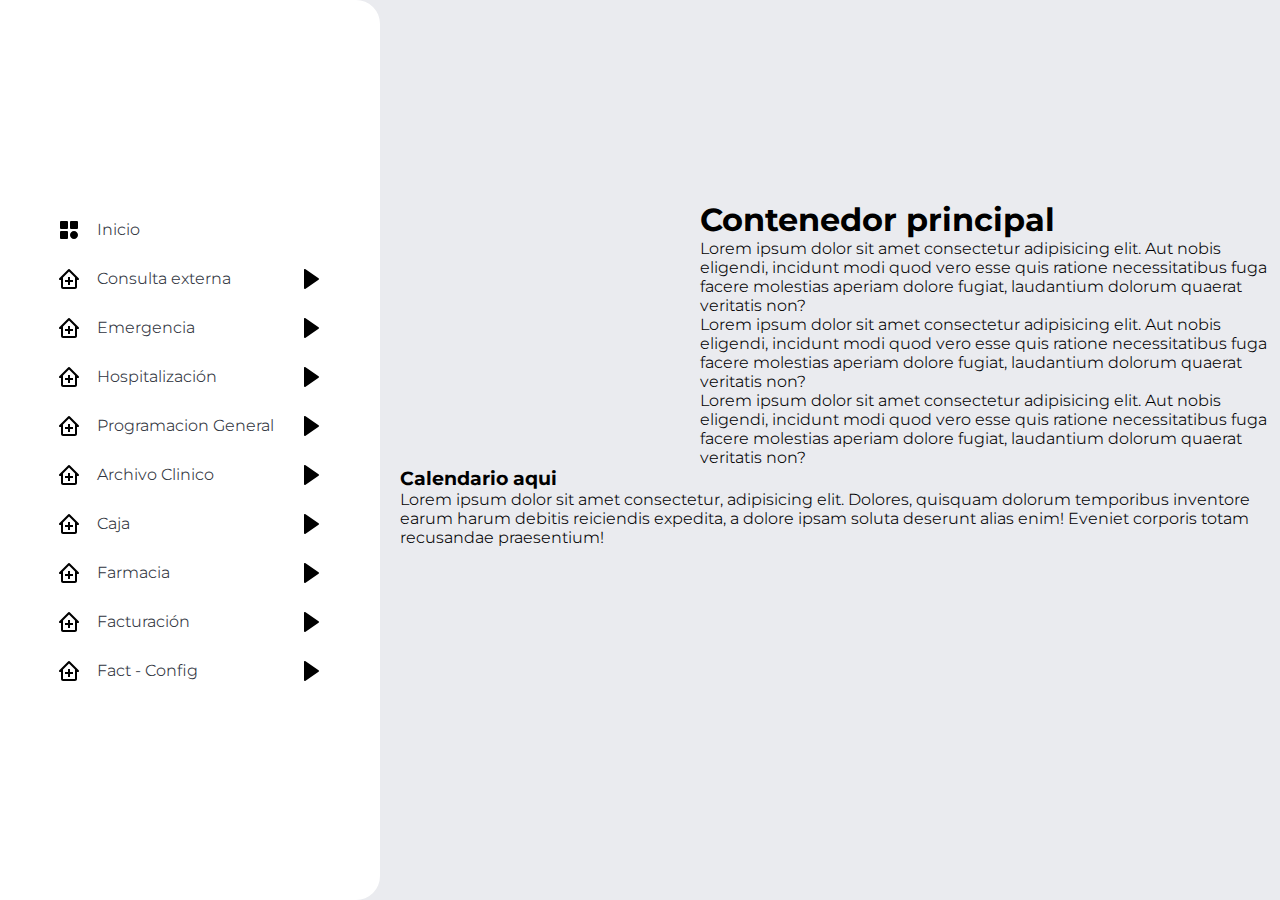
==== menu/citas.html @ a61d1b06 "First change" ====
<!DOCTYPE html>
<html lang="es">
    <head>
        <meta charset="UTF-8">
        <meta http-equiv="X-UA-Compatible" content="IE=edge">
        <meta name="viewport" content="width=device-width, initial-scale=1, maximum-scale=1">
        <title>Asignacion de citas</title>
        <link rel="stylesheet" href="style.css">
    </head>
    <body>
        <nav class="nav">
            <ul class="list">
                <li class="list_item">
                    <div class="list_button">
                        <img src="assets/dashboard.svg" class="list_img" alt="">
                        <a href="#" class="nav_link">Inicio</a>
                    </div>
                </li>
                <li class="list_item list_item--click">
                    <div class="list_button list_button--click">
                        <img src="assets/consultas.svg" class="list_img" alt="">
                        <a href="#" class="nav_link">Consulta externa</a>
                        <img src="assets/arrow.svg" class="list_arrow" alt="">
                    </div>
                    <ul class="list_show">
                        <li class="list_inside">
                            <!-- <img src="assets/paciente.svg" class="list_img_1"> -->
                            <a href="#" class="nav_link nav_link--inside">Paciente</a>
                        </li>
                        <li class="list_inside">
                            <!-- <img src="assets/citas.svg" class="list_img_1"> -->
                            <a href="#" class="nav_link nav_link--inside">Citas y Admisión</a>
                        </li>
                        <li class="list_inside">
                            <!-- <img src="assets/triage.svg" class="list_img_1"> -->
                            <a href="#" class="nav_link nav_link--inside">Registro de Triaje</a>
                        </li>
                        <li class="list_inside">
                            <!-- <img src="assets/registro.svg" class="list_img_1"> -->
                            <a href="#" class="nav_link nav_link--inside">Registro de atenciones</a>
                        </li>
                        <li class="list_inside">
                            <!-- <img src="assets/file.svg" class="list_img_1"> -->
                            <a href="#" class="nav_link nav_link--inside">Recetas</a>
                        </li>
                    </ul>
                </li>

                <li class="list_item list_item--click">
                    <div class="list_button list_button--click">
                        <img src="assets/consultas.svg" class="list_img" alt="">
                        <a href="#" class="nav_link">Emergencia</a>
                        <img src="assets/arrow.svg" class="list_arrow" alt="">
                    </div>
                    <ul class="list_show">
                        <!--
                            <li class="list_inside">
                            <img src="assets/paciente.svg" class="list_img_1">
                            <a href="#" class="nav_link nav_link--inside">Paciente</a>
                        </li>
                        <li class="list_inside">
                            <img src="assets/citas.svg" class="list_img_1">
                            <a href="#" class="nav_link nav_link--inside">Citas y Admisión</a>
                        </li>
                        <li class="list_inside">
                            <img src="assets/triage.svg" class="list_img_1">
                            <a href="#" class="nav_link nav_link--inside">Registro de Triaje</a>
                        </li>
                        <li class="list_inside">
                            <img src="assets/registro.svg" class="list_img_1">
                            <a href="#" class="nav_link nav_link--inside">Registro de atenciones</a>
                        </li>
                        <li class="list_inside">
                            <img src="assets/file.svg" class="list_img_1">
                            <a href="#" class="nav_link nav_link--inside">Recetas</a>
                        </li>
                        -->
                    </ul>
                </li>

                <li class="list_item list_item--click">
                    <div class="list_button list_button--click">
                        <img src="assets/consultas.svg" class="list_img" alt="">
                        <a href="#" class="nav_link">Hospitalización</a>
                        <img src="assets/arrow.svg" class="list_arrow" alt="">
                    </div>
                </li>

                <li class="list_item list_item--click">
                    <div class="list_button list_button--click">
                        <img src="assets/consultas.svg" class="list_img" alt="">
                        <a href="#" class="nav_link">Programacion General</a>
                        <img src="assets/arrow.svg" class="list_arrow" alt="">
                    </div>
                </li>
                
                <li class="list_item list_item--click">
                    <div class="list_button list_button--click">
                        <img src="assets/consultas.svg" class="list_img" alt="">
                        <a href="#" class="nav_link">Archivo Clinico</a>
                        <img src="assets/arrow.svg" class="list_arrow" alt="">
                    </div>
                </li>
                
                <li class="list_item list_item--click">
                    <div class="list_button list_button--click">
                        <img src="assets/consultas.svg" class="list_img" alt="">
                        <a href="#" class="nav_link">Caja</a>
                        <img src="assets/arrow.svg" class="list_arrow" alt="">
                    </div>
                </li>
                
                <li class="list_item list_item--click">
                    <div class="list_button list_button--click">
                        <img src="assets/consultas.svg" class="list_img" alt="">
                        <a href="#" class="nav_link">Farmacia</a>
                        <img src="assets/arrow.svg" class="list_arrow" alt="">
                    </div>
                </li>
                
                <li class="list_item list_item--click">
                    <div class="list_button list_button--click">
                        <img src="assets/consultas.svg" class="list_img" alt="">
                        <a href="#" class="nav_link">Facturación</a>
                        <img src="assets/arrow.svg" class="list_arrow" alt="">
                    </div>
                </li>
                
                <li class="list_item list_item--click">
                    <div class="list_button list_button--click">
                        <img src="assets/consultas.svg" class="list_img" alt="">
                        <a href="#" class="nav_link">Fact - Config</a>
                        <img src="assets/arrow.svg" class="list_arrow" alt="">
                    </div>
                </li>
                
                <!-- <li class="list_item list_item--click">
                    <div class="list_button list_button--click">
                        <img src="assets/consultas.svg" class="list_img" alt="">
                        <a href="#" class="nav_link">Seguridad</a>
                        <img src="assets/arrow.svg" class="list_arrow" alt="">
                    </div>
                </li>
                
                <li class="list_item list_item--click">
                    <div class="list_button list_button--click">
                        <img src="assets/consultas.svg" class="list_img" alt="">
                        <a href="#" class="nav_link">General</a>
                        <img src="assets/arrow.svg" class="list_arrow" alt="">
                    </div>
                </li>
                
                <li class="list_item list_item--click">
                    <div class="list_button list_button--click">
                        <img src="assets/consultas.svg" class="list_img" alt="">
                        <a href="#" class="nav_link">Laboratorio</a>
                        <img src="assets/arrow.svg" class="list_arrow" alt="">
                    </div>
                </li>
                
                <li class="list_item list_item--click">
                    <div class="list_button list_button--click">
                        <img src="assets/consultas.svg" class="list_img" alt="">
                        <a href="#" class="nav_link">Imagenología</a>
                        <img src="assets/arrow.svg" class="list_arrow" alt="">
                    </div>
                </li>
                
                <li class="list_item list_item--click">
                    <div class="list_button list_button--click">
                        <img src="assets/consultas.svg" class="list_img" alt="">
                        <a href="#" class="nav_link">Estadística</a>
                        <img src="assets/arrow.svg" class="list_arrow" alt="">
                    </div>
                </li>

                <li class="list_item list_item--click">
                    <div class="list_button list_button--click">
                        <img src="assets/consultas.svg" class="list_img" alt="">
                        <a href="#" class="nav_link">SIS</a>
                        <img src="assets/arrow.svg" class="list_arrow" alt="">
                    </div>
                </li>

                <li class="list_item list_item--click">
                    <div class="list_button list_button--click">
                        <img src="assets/consultas.svg" class="list_img" alt="">
                        <a href="#" class="nav_link">HIS</a>
                        <img src="assets/arrow.svg" class="list_arrow" alt="">
                    </div>
                </li>

                <li class="list_item list_item--click">
                    <div class="list_button list_button--click">
                        <img src="assets/consultas.svg" class="list_img" alt="">
                        <a href="#" class="nav_link">Centro Quirúrgico</a>
                        <img src="assets/arrow.svg" class="list_arrow" alt="">
                    </div>
                </li>
                 -->
            </ul>
        </nav>
        <main class="content_main">
            <article class="content_article_citas">
                <h1>
                    Contenedor principal
                </h1>
                <p>Lorem ipsum dolor sit amet consectetur adipisicing elit. Aut nobis eligendi, incidunt modi quod vero esse quis ratione necessitatibus fuga facere molestias aperiam dolore fugiat, laudantium dolorum quaerat veritatis non?</p>
                <p>Lorem ipsum dolor sit amet consectetur adipisicing elit. Aut nobis eligendi, incidunt modi quod vero esse quis ratione necessitatibus fuga facere molestias aperiam dolore fugiat, laudantium dolorum quaerat veritatis non?</p>
                <p>Lorem ipsum dolor sit amet consectetur adipisicing elit. Aut nobis eligendi, incidunt modi quod vero esse quis ratione necessitatibus fuga facere molestias aperiam dolore fugiat, laudantium dolorum quaerat veritatis non?</p>
            </article>
            <aside class="content_aside_citas">
                <h3>Calendario aqui</h3>
                <p>Lorem ipsum dolor sit amet consectetur, adipisicing elit. Dolores, quisquam dolorum temporibus inventore earum harum debitis reiciendis expedita, a dolore ipsam soluta deserunt alias enim! Eveniet corporis totam recusandae praesentium!</p>
            </aside>
        </main>
        <script src="script.js"></script>
    </body>
</html>
---- menu/style.css ----
@import url('https://fonts.googleapis.com/css2?family=Montserrat:ital,wght@0,100..900;1,100..900&family=Poppins:ital,wght@0,400;1,300&display=swap');

*{
    margin: 0;
    padding: 0;
    box-sizing: border-box;
}

body{
    background: #EAEBEF;
    font-family: "Montserrat", sans-serif;
    font-optical-sizing: auto;
    font-weight: 350;
    font-style: normal;
}

.nav{
    width: 380px;
}

.nav_link{
    color: #303440;
    display: block;
    padding: 15px 0;
    text-decoration: none;
}

.nav_link--inside{
    border-radius: 6px;
    padding-left: 20px;
}

.nav_link--inside:hover{
    background: #f6f8fa;
}

.list{
    width: 100%;
    height: 100vh;
    display: flex;
    justify-content: center;
    flex-direction: column;
    border-radius: 0 24px 24px 0;
    background: #fff;
}

.list_item{
    list-style: none;
    width: 100%;
    text-align: center;
    overflow: hidden;
}

.list_item--click{
    cursor: pointer;
}

.list_button{
    display: flex;
    align-items: center;
    gap: 1em;
    width: 70%;
    margin: 0 auto;
}

.arrow .list_arrow{
    transform: rotate(90deg);
}

.list_arrow{
    margin-left: auto;
    transform: transform .3s;

}

.list_show{
    width: 80%;
    margin-left: auto;
    border-left: 2px solid #303440;
    list-style: none;
    transition: height .4s;
    height: 0;
}

.content_article{
    margin-left: 400px;
    margin-top: -700px;
    width: auto;
}

/*Pruebas-citas*/

.content_article_citas{
    margin-left: 700px;
    margin-top: -700px;
    width: auto;
}

.content_aside_citas{
    margin-left: 400px;
    /* margin-top: -700px; */
    width: auto;
}
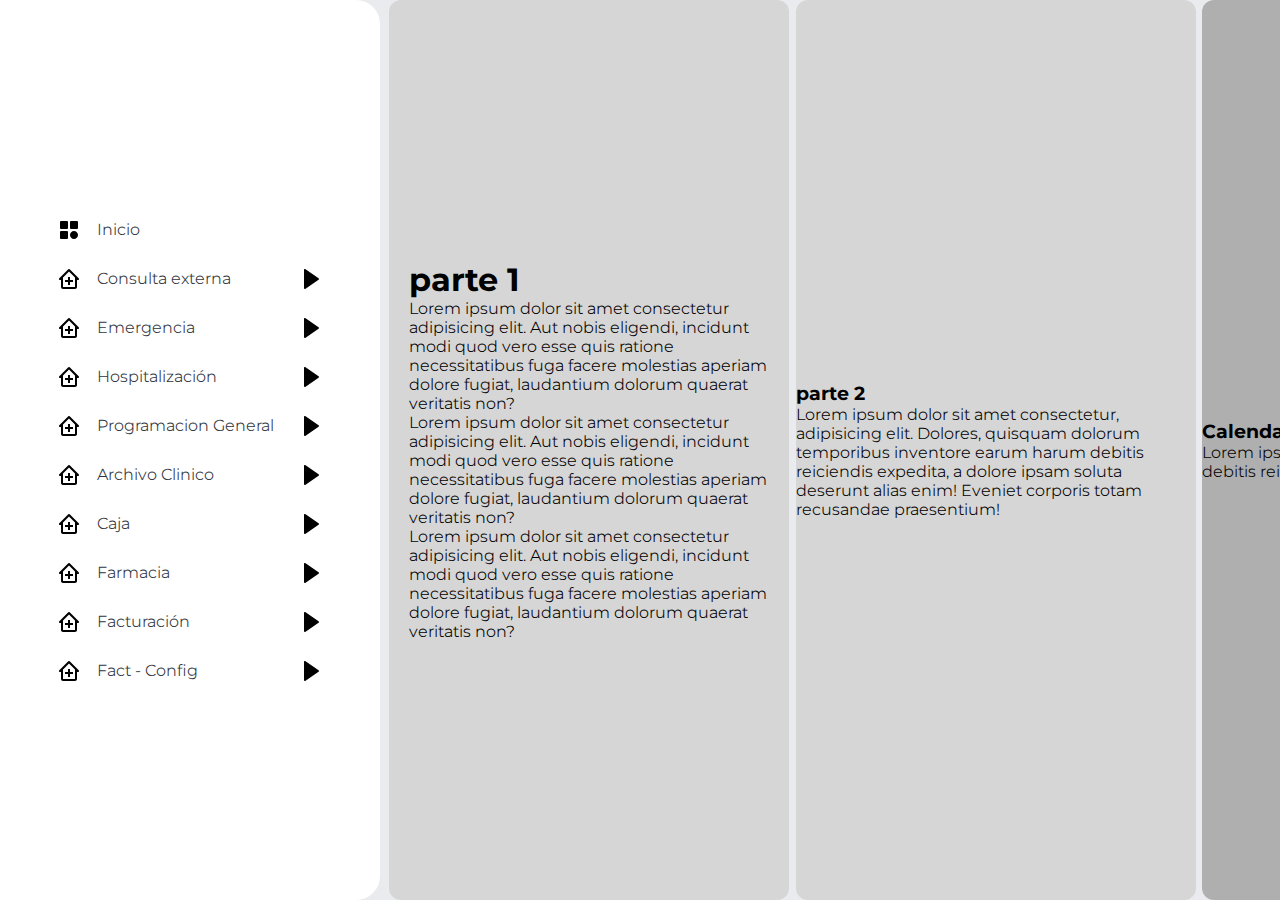
==== commit 4e425347: "realizando cambios-colaborador1" ====
--- a/menu/citas.html
+++ b/menu/citas.html
@@ -3,7 +3,7 @@
     <head>
         <meta charset="UTF-8">
         <meta http-equiv="X-UA-Compatible" content="IE=edge">
-        <meta name="viewport" content="width=device-width, initial-scale=1, maximum-scale=1">
+        <meta name="viewport" content="width=device-width, initial-scale=0.75, maximum-scale=1">
         <title>Asignacion de citas</title>
         <link rel="stylesheet" href="style.css">
     </head>
@@ -13,7 +13,7 @@
                 <li class="list_item">
                     <div class="list_button">
                         <img src="assets/dashboard.svg" class="list_img" alt="">
-                        <a href="#" class="nav_link">Inicio</a>
+                        <a href="index.html" class="nav_link">Inicio</a>
                     </div>
                 </li>
                 <li class="list_item list_item--click">
@@ -29,7 +29,7 @@
                         </li>
                         <li class="list_inside">
                             <!-- <img src="assets/citas.svg" class="list_img_1"> -->
-                            <a href="#" class="nav_link nav_link--inside">Citas y Admisión</a>
+                            <a href="citas.html" class="nav_link nav_link--inside">Citas y Admisión</a>
                         </li>
                         <li class="list_inside">
                             <!-- <img src="assets/triage.svg" class="list_img_1"> -->
@@ -201,18 +201,28 @@
             </ul>
         </nav>
         <main class="content_main">
-            <article class="content_article_citas">
-                <h1>
-                    Contenedor principal
-                </h1>
-                <p>Lorem ipsum dolor sit amet consectetur adipisicing elit. Aut nobis eligendi, incidunt modi quod vero esse quis ratione necessitatibus fuga facere molestias aperiam dolore fugiat, laudantium dolorum quaerat veritatis non?</p>
-                <p>Lorem ipsum dolor sit amet consectetur adipisicing elit. Aut nobis eligendi, incidunt modi quod vero esse quis ratione necessitatibus fuga facere molestias aperiam dolore fugiat, laudantium dolorum quaerat veritatis non?</p>
-                <p>Lorem ipsum dolor sit amet consectetur adipisicing elit. Aut nobis eligendi, incidunt modi quod vero esse quis ratione necessitatibus fuga facere molestias aperiam dolore fugiat, laudantium dolorum quaerat veritatis non?</p>
-            </article>
-            <aside class="content_aside_citas">
-                <h3>Calendario aqui</h3>
-                <p>Lorem ipsum dolor sit amet consectetur, adipisicing elit. Dolores, quisquam dolorum temporibus inventore earum harum debitis reiciendis expedita, a dolore ipsam soluta deserunt alias enim! Eveniet corporis totam recusandae praesentium!</p>
-            </aside>
+            <div class="content_article_citas">
+                <article class="content_article_citas_texto">
+                    <h1>
+                        parte 1
+                    </h1>
+                    <p>Lorem ipsum dolor sit amet consectetur adipisicing elit. Aut nobis eligendi, incidunt modi quod vero esse quis ratione necessitatibus fuga facere molestias aperiam dolore fugiat, laudantium dolorum quaerat veritatis non?</p>
+                    <p>Lorem ipsum dolor sit amet consectetur adipisicing elit. Aut nobis eligendi, incidunt modi quod vero esse quis ratione necessitatibus fuga facere molestias aperiam dolore fugiat, laudantium dolorum quaerat veritatis non?</p>
+                    <p>Lorem ipsum dolor sit amet consectetur adipisicing elit. Aut nobis eligendi, incidunt modi quod vero esse quis ratione necessitatibus fuga facere molestias aperiam dolore fugiat, laudantium dolorum quaerat veritatis non?</p>
+                </article>
+            </div>
+            <div class="content_aside_1">
+                <aside class="content_aside_1_in">
+                    <h3>parte 2</h3>
+                    <p>Lorem ipsum dolor sit amet consectetur, adipisicing elit. Dolores, quisquam dolorum temporibus inventore earum harum debitis reiciendis expedita, a dolore ipsam soluta deserunt alias enim! Eveniet corporis totam recusandae praesentium!</p>
+                </aside>
+            </div>
+            <div class="content_aside_calendar">
+                <aside class="content_aside_calentar_in">
+                    <h3>Calendario aqui</h3>
+                    <p>Lorem ipsum dolor sit amet consectetur, adipisicing elit. Dolores, quisquam dolorum temporibus inventore earum harum debitis reiciendis expedita, a dolore ipsam soluta deserunt alias enim! Eveniet corporis totam recusandae praesentium!</p>
+                </aside>
+            </div>
         </main>
         <script src="script.js"></script>
     </body>
--- a/menu/style.css
+++ b/menu/style.css
@@ -42,6 +42,7 @@
     flex-direction: column;
     border-radius: 0 24px 24px 0;
     background: #fff;
+    align-items: center;
 }
 
 .list_item{
@@ -82,22 +83,69 @@
     height: 0;
 }
 
-.content_article{
-    margin-left: 400px;
-    margin-top: -700px;
+.list_img_1{
+    margin-left: -100px;
+    margin-right: 35px;
+    margin-top:none;
+} 
+
+.content_main{
+    margin-left: 389px;
+    margin-top: -100vh;
     width: auto;
 }
 
+.content_article{
+    margin-left: none;
+    margin-top:0;
+    width: 100%;
+    display: flex;
+    justify-content: center;
+    background: #fff;
+    flex-direction:column;
+    height: 100vh;
+} 
+
+.content_article_principal{
+    margin-left: 20px;
+}
 /*Pruebas-citas*/
 
 .content_article_citas{
-    margin-left: 700px;
-    margin-top: -700px;
-    width: auto;
+    width: 400px;
+    height: 100vh;
+    display: flex;/*Centra lo que hay dentro*/
+    justify-content: center;
+    flex-direction: column;
+    border-radius: 12px 12px 12px 12px;
+    background: #d6d6d6;
 }
 
-.content_aside_citas{
-    margin-left: 400px;
-    /* margin-top: -700px; */
-    width: auto;
+.content_article_citas_texto{
+    margin-left: 20px;
+    margin-right: 20px;
+}
+
+.content_aside_1{
+    margin-left: 407px;
+    margin-top: -100vh;
+    height: 100vh;
+    width: 400px;
+    display: flex;/*Centra lo que hay dentro*/
+    justify-content: center;
+    flex-direction: column;
+    border-radius: 12px 12px 12px 12px;
+    background: #d6d6d6;
+}
+
+.content_aside_calendar{
+    margin-left: 813px;
+    margin-top: -100vh;
+    height: 100vh;
+    width: 1000px;
+    display: flex;/*Centra lo que hay dentro*/
+    justify-content: center;
+    flex-direction: column;/*En que direccion se hace el centro*/
+    border-radius: 12px 12px 12px 12px;
+    background: #afafaf;
 }